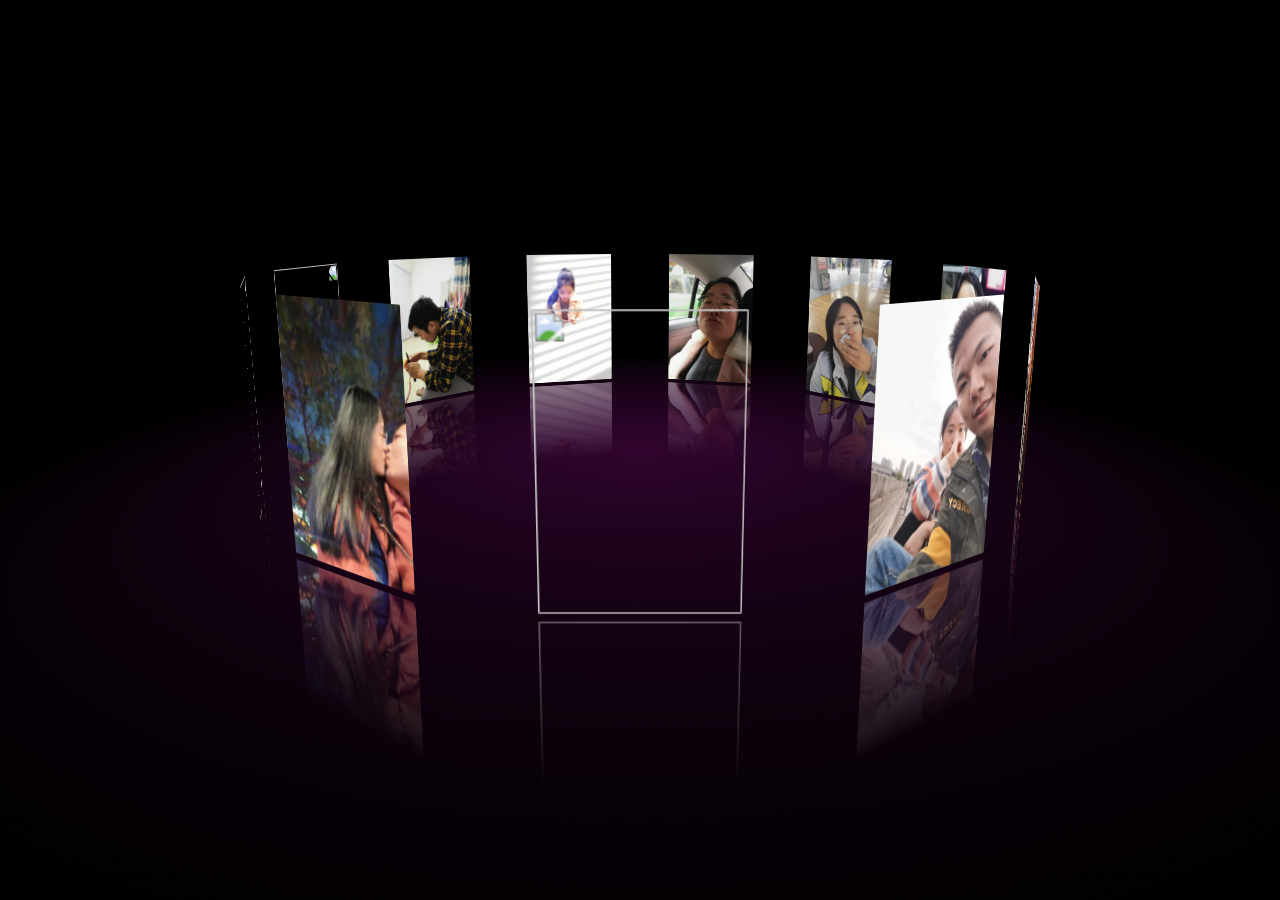
==== index.html @ 3cf671ac "add ..." ====
<!DOCTYPE HTML>
<html>
<head>
<title>please enter your title</title>
<meta charset="utf-8">
<style type='text/css'>
			*{ margin:0; padding:0;}
			body{
				background:#000;
				overflow:hidden;
			}
			#perspective{
				perspective:800px;
			}
			#wrap{
				width:120px;  /*133:200  4:6  */
				height:180px;
				margin:0 auto;
				position:relative;

				/*搭建3D效果必须的两个属性：一个变换风格变3d，一个场景景深800px*/
				transform-style:preserve-3d;
				transform:rotateX(-10deg) rotateY(0deg);
				
			}
			#wrap img{
				width:100%;
				height:100%;
				position:absolute;
				border-radius:1px;
				
				transform:rotateY(0deg) translateZ(0px);
				/*倒影：朝向 偏移 遮盖*//*线性渐变(从哪里开始,开始时候的颜色,结束时候的颜色)*/
				-webkit-box-reflect:below 5px -webkit-linear-gradient(top,rgba(0,0,0,0) 40%,rgba(0,0,0,0.5) 100%);
			}
			#wrap p{
				width:1200px;
				height:1200px;
				background:-webkit-radial-gradient(center center,600px 600px,rgba(244,23,234,0.2),rgba(0,0,0,0));
				border-radius:100%;
				position:absolute;
				left:50%;
				top:102%;
				margin-left:-600px;
				margin-top:-600px;
				transform:rotateX(90deg);
			}
		</style>
</head>
<body>
<div id="perspective">
<div id='wrap'>
<img src="img/1.jpg" />
<img src="img/2.jpg" />
<img src="img/3.jpg" />
<img src="img/4.jpg" />
<img src="img/5.jpg" />
<img src="img/6.jpg" />
<img src="img/7.jpg" />
<img src="img/8.jpg" />
<img src="img/9.jpg" />
<img src="img/10.jpg" />
<img src="img/11.jpg" />
<p></p>
</div>
</div>
<script type="text/javascript">
			window.onload = function(){
				var oWrap = document.getElementById('wrap');
				var oImg = oWrap.getElementsByTagName('img');
				var oImgLength = oImg.length;
				var Deg = 360 / oImgLength;
				var nowX , nowY , lastX , lastY , minusX = 0, minusY = 0;
				var roY = 0 , roX = -10;
				var timer;

				for ( var i=0;i<oImgLength;i++ )
				{
					oImg[i].style.transform = 'rotateY('+ i*Deg +'deg) translateZ(350px)';
					oImg[i].style.transition = 'transform 1s '+ (oImgLength-1-i)*0.1 +'s';

				}

				mTop();

				window.onresize = mTop;

				function mTop(){
					var wH = document.documentElement.clientHeight;
					oWrap.style.marginTop = wH / 2 - 180 + 'px';
				}
				
				// 拖拽：三个事件-按下 移动 抬起
				//按下
				document.onmousedown = function(ev){
					ev = ev || window.event;

					//鼠标按下的时候，给前一点坐标赋值，为了避免第一次相减的时候出错
					lastX = ev.clientX;
					lastY = ev.clientY;
					
					//移动
					this.onmousemove = function(ev){
						ev = ev || window.event;

						clearInterval( timer );

						nowX = ev.clientX; // clientX 鼠标距离页面左边的距离
						nowY = ev.clientY; // clientY ………………………………顶部………………

						//当前坐标和前一点坐标差值
						minusX = nowX - lastX; 
						minusY = nowY - lastY;
						
						//更新wrap的旋转角度，拖拽越快-> minus变化大 -> roY变化大 -> 旋转快
						roY += minusX*0.2; // roY = roY + minusX*0.2;
						roX -= minusY*0.1;
	 
						oWrap.style.transform = 'rotateX('+ roX +'deg) rotateY('+ roY +'deg)';
						
						/*
						//生成div，让div跟着鼠标动
						var oDiv = document.createElement('div');
						oDiv.style.cssText = 'width:5px;height:5px;background:red;position:fixed;left:'+nowX+'px;top:'+nowY+'px';
						this.body.appendChild(oDiv);
						*/
						
						//前一点的坐标
						lastX = nowX;
						lastY = nowY;

					}
					//抬起
					this.onmouseup = function(){
						this.onmousemove = null;
						timer = setInterval(function(){
							minusX *= 0.95;
							minusY *= 0.95;
							roY += minusX*0.2; // roY = roY + minusX*0.2;
							roX -= minusY*0.1;
							oWrap.style.transform = 'rotateX('+ roX +'deg) rotateY('+ roY +'deg)';

							if ( Math.abs(minusX)<0.1 && Math.abs( minusY )<0.1 )
							{
								clearInterval( timer );
							}
							console.log( minusX );
						},13);
					}
					return false;
				}
			}

		</script>
</body>
</html>
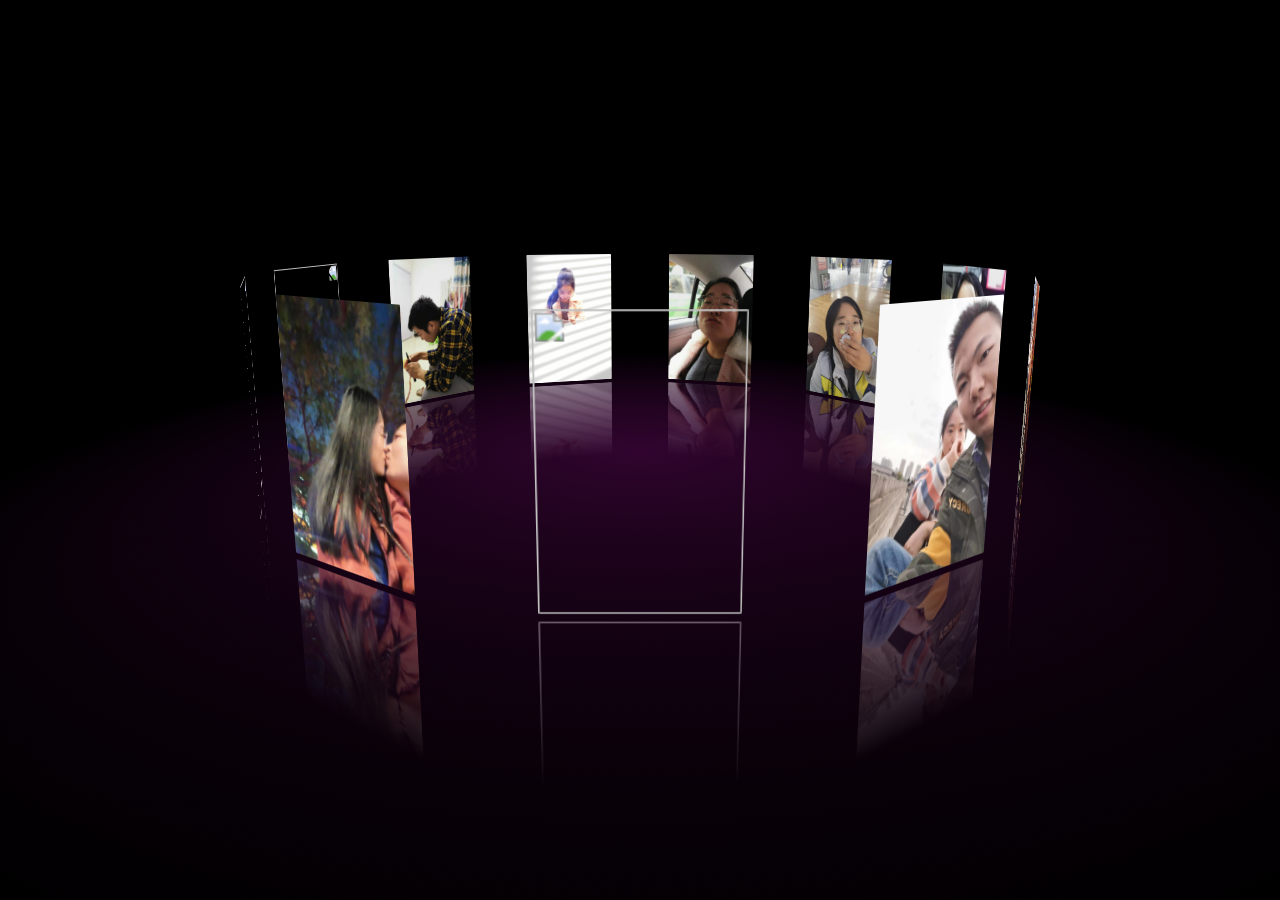
==== commit cefb712f: "。。。" ====
--- a/index.html
+++ b/index.html
@@ -2,7 +2,7 @@
 <!DOCTYPE HTML>
 <html>
 <head>
-<title>please enter your title</title>
+<title>萍萍~我爱你~biu~biu~biu~</title>
 <meta charset="utf-8">
 <style type='text/css'>
 			*{ margin:0; padding:0;}
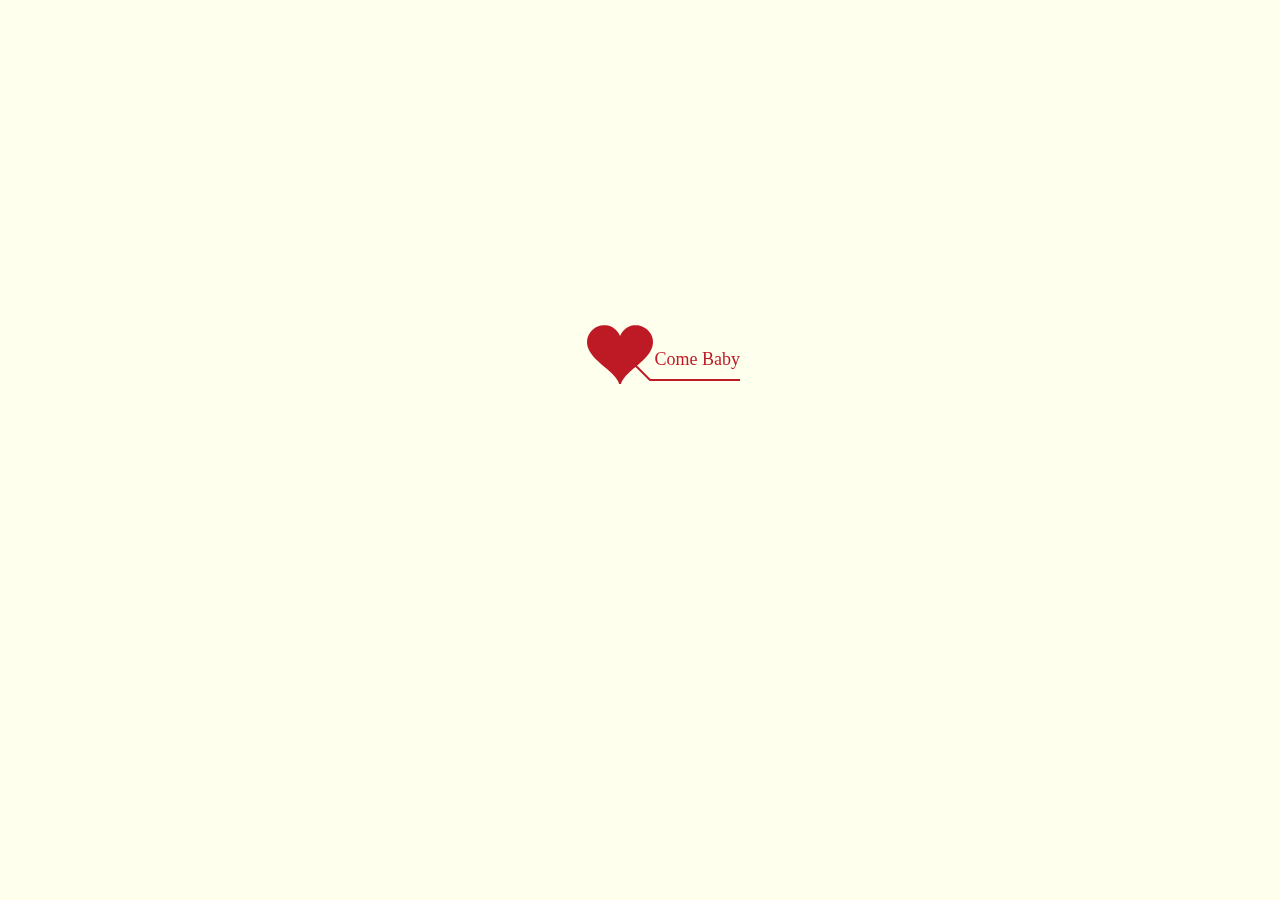
==== commit 4b018039: "something" ====
--- a/index.html
+++ b/index.html
@@ -1,157 +1,207 @@
-
-<!DOCTYPE HTML>
-<html>
+<!DOCTYPE html PUBLIC "-//W3C//DTD XHTML 1.0 Strict//EN" "http://www.w3.org/TR/xhtml1/DTD/xhtml1-strict.dtd">
+<html xml:lang="en" xmlns="http://www.w3.org/1999/xhtml">
 <head>
-<title>萍萍~我爱你~biu~biu~biu~</title>
-<meta charset="utf-8">
-<style type='text/css'>
-			*{ margin:0; padding:0;}
-			body{
-				background:#000;
-				overflow:hidden;
-			}
-			#perspective{
-				perspective:800px;
-			}
-			#wrap{
-				width:120px;  /*133:200  4:6  */
-				height:180px;
-				margin:0 auto;
-				position:relative;
-
-				/*搭建3D效果必须的两个属性：一个变换风格变3d，一个场景景深800px*/
-				transform-style:preserve-3d;
-				transform:rotateX(-10deg) rotateY(0deg);
-				
-			}
-			#wrap img{
-				width:100%;
-				height:100%;
-				position:absolute;
-				border-radius:1px;
-				
-				transform:rotateY(0deg) translateZ(0px);
-				/*倒影：朝向 偏移 遮盖*//*线性渐变(从哪里开始,开始时候的颜色,结束时候的颜色)*/
-				-webkit-box-reflect:below 5px -webkit-linear-gradient(top,rgba(0,0,0,0) 40%,rgba(0,0,0,0.5) 100%);
-			}
-			#wrap p{
-				width:1200px;
-				height:1200px;
-				background:-webkit-radial-gradient(center center,600px 600px,rgba(244,23,234,0.2),rgba(0,0,0,0));
-				border-radius:100%;
-				position:absolute;
-				left:50%;
-				top:102%;
-				margin-left:-600px;
-				margin-top:-600px;
-				transform:rotateX(90deg);
-			}
-		</style>
+<meta http-equiv="Content-Type" content="text/html; charset=UTF-8">
+<title>专为喜爱的 平儿宝宝做</title>
+<link type="text/css" rel="stylesheet" href="renxi/default.css">
+<script type="text/javascript" src="renxi/jquery.min.js"></script>
+<script type="text/javascript" src="renxi/jscex.min.js"></script>
+<script type="text/javascript" src="renxi/jscex-parser.js"></script>
+<script type="text/javascript" src="renxi/jscex-jit.js"></script>
+<script type="text/javascript" src="renxi/jscex-builderbase.min.js"></script>
+<script type="text/javascript" src="renxi/jscex-async.min.js"></script>
+<script type="text/javascript" src="renxi/jscex-async-powerpack.min.js"></script>
+<script type="text/javascript" src="renxi/functions.js" charset="utf-8"></script>
+<script type="text/javascript" src="renxi/love.js" charset="utf-8"></script>
 </head>
 <body>
-<div id="perspective">
-<div id='wrap'>
-<img src="img/1.jpg" />
-<img src="img/2.jpg" />
-<img src="img/3.jpg" />
-<img src="img/4.jpg" />
-<img src="img/5.jpg" />
-<img src="img/6.jpg" />
-<img src="img/7.jpg" />
-<img src="img/8.jpg" />
-<img src="img/9.jpg" />
-<img src="img/10.jpg" />
-<img src="img/11.jpg" />
-<p></p>
+<!-- <audio autoplay="autopaly">
+  <source src="renxi.mp3" type="audio/mp3" />
+</audio> -->
+<div id="main">
+  <!-- <div id="error">本页面采用HTML5编辑，目前您的浏览器无法显示，请换成谷歌(<a href="http://www.google.cn/chrome/intl/zh-CN/landing_chrome.html?hl=zh-CN&brand=CHMI">Chrome</a>)或者火狐(<a href="http://firefox.com.cn/download/">Firefox</a>)浏览器，或者其他游览器的最新版本。</div> -->
+  <div id="wrap">
+    <div id="text">
+      <div id="code"> <font color="#FF0000"> 
+		<span class="say">亲爱的萍儿宝宝，我爱你</span class="say"><br>
+		<span class="say">想让全世界人都知道我爱你~</span class="say">
+        <span class="say"> </span><br>
+        <span class="say"> 我知道我不会甜言蜜语，但是我会用行动证明一切</span><br>
+        <span class="say"> </span><br>
+        <span class="say">有时候我很笨，但我真的想把最好的给你</span><br>
+        <span class="say">因为我太爱你了，所以我总怕失去你</span><br>
+        <span class="say">因为我太爱你了，所以我有点啰嗦，还总说不到点子上</span><br>
+        <span class="say">有时候我也很气自己的笨，想打自己个一顿，打自己这个不争气的东西，要啥没啥  还不会说话 好扎心呀≧◠◡◠≦✌</span><br>
+        <span class="say"> </span><br>
+        <span class="say"><span class="space"></span> -- 爱你的敬敬大帅哥--</span> </font>
+        </p>
+      </div>
+    </div>
+    <div id="clock-box"> <span class="STYLE1"></span><font color="#33CC00">亲爱的小宝宝，我喜欢你</font> <span class="STYLE1">已经……</span>
+      <div id="clock"></div>
+    </div>
+    <canvas id="canvas" width="1100" height="680"></canvas>
+  </div>
 </div>
-</div>
-<script type="text/javascript">
-			window.onload = function(){
-				var oWrap = document.getElementById('wrap');
-				var oImg = oWrap.getElementsByTagName('img');
-				var oImgLength = oImg.length;
-				var Deg = 360 / oImgLength;
-				var nowX , nowY , lastX , lastY , minusX = 0, minusY = 0;
-				var roY = 0 , roX = -10;
-				var timer;
-
-				for ( var i=0;i<oImgLength;i++ )
-				{
-					oImg[i].style.transform = 'rotateY('+ i*Deg +'deg) translateZ(350px)';
-					oImg[i].style.transition = 'transform 1s '+ (oImgLength-1-i)*0.1 +'s';
-
-				}
-
-				mTop();
-
-				window.onresize = mTop;
-
-				function mTop(){
-					var wH = document.documentElement.clientHeight;
-					oWrap.style.marginTop = wH / 2 - 180 + 'px';
-				}
-				
-				// 拖拽：三个事件-按下 移动 抬起
-				//按下
-				document.onmousedown = function(ev){
-					ev = ev || window.event;
-
-					//鼠标按下的时候，给前一点坐标赋值，为了避免第一次相减的时候出错
-					lastX = ev.clientX;
-					lastY = ev.clientY;
-					
-					//移动
-					this.onmousemove = function(ev){
-						ev = ev || window.event;
-
-						clearInterval( timer );
-
-						nowX = ev.clientX; // clientX 鼠标距离页面左边的距离
-						nowY = ev.clientY; // clientY ………………………………顶部………………
-
-						//当前坐标和前一点坐标差值
-						minusX = nowX - lastX; 
-						minusY = nowY - lastY;
-						
-						//更新wrap的旋转角度，拖拽越快-> minus变化大 -> roY变化大 -> 旋转快
-						roY += minusX*0.2; // roY = roY + minusX*0.2;
-						roX -= minusY*0.1;
-	 
-						oWrap.style.transform = 'rotateX('+ roX +'deg) rotateY('+ roY +'deg)';
-						
-						/*
-						//生成div，让div跟着鼠标动
-						var oDiv = document.createElement('div');
-						oDiv.style.cssText = 'width:5px;height:5px;background:red;position:fixed;left:'+nowX+'px;top:'+nowY+'px';
-						this.body.appendChild(oDiv);
-						*/
-						
-						//前一点的坐标
-						lastX = nowX;
-						lastY = nowY;
-
-					}
-					//抬起
-					this.onmouseup = function(){
-						this.onmousemove = null;
-						timer = setInterval(function(){
-							minusX *= 0.95;
-							minusY *= 0.95;
-							roY += minusX*0.2; // roY = roY + minusX*0.2;
-							roX -= minusY*0.1;
-							oWrap.style.transform = 'rotateX('+ roX +'deg) rotateY('+ roY +'deg)';
-
-							if ( Math.abs(minusX)<0.1 && Math.abs( minusY )<0.1 )
-							{
-								clearInterval( timer );
-							}
-							console.log( minusX );
-						},13);
-					}
-					return false;
-				}
-			}
-
-		</script>
+<script>
+    </script>
+<script>
+    (function(){
+        var canvas = $('#canvas');
+		
+        if (!canvas[0].getContext) {
+            $("#error").show();
+            return false;        }
+
+        var width = canvas.width();
+        var height = canvas.height();        
+        canvas.attr("width", width);
+        canvas.attr("height", height);
+        var opts = {
+            seed: {
+                x: width / 2 - 20,
+                color: "rgb(190, 26, 37)",
+                scale: 2
+            },
+            branch: [
+                [535, 680, 570, 250, 500, 200, 30, 100, [
+                    [540, 500, 455, 417, 340, 400, 13, 100, [
+                        [450, 435, 434, 430, 394, 395, 2, 40]
+                    ]],
+                    [550, 445, 600, 356, 680, 345, 12, 100, [
+                        [578, 400, 648, 409, 661, 426, 3, 80]
+                    ]],
+                    [539, 281, 537, 248, 534, 217, 3, 40],
+                    [546, 397, 413, 247, 328, 244, 9, 80, [
+                        [427, 286, 383, 253, 371, 205, 2, 40],
+                        [498, 345, 435, 315, 395, 330, 4, 60]
+                    ]],
+                    [546, 357, 608, 252, 678, 221, 6, 100, [
+                        [590, 293, 646, 277, 648, 271, 2, 80]
+                    ]]
+                ]] 
+            ],
+            bloom: {
+                num: 700,
+                width: 1080,
+                height: 650,
+            },
+            footer: {
+                width: 1200,
+                height: 5,
+                speed: 10,
+            }
+        }
+
+        var tree = new Tree(canvas[0], width, height, opts);
+        var seed = tree.seed;
+        var foot = tree.footer;
+        var hold = 1;
+
+        canvas.click(function(e) {
+            var offset = canvas.offset(), x, y;
+            x = e.pageX - offset.left;
+            y = e.pageY - offset.top;
+            if (seed.hover(x, y)) {
+                hold = 0; 
+                canvas.unbind("click");
+                canvas.unbind("mousemove");
+                canvas.removeClass('hand');
+            }
+        }).mousemove(function(e){
+            var offset = canvas.offset(), x, y;
+            x = e.pageX - offset.left;
+            y = e.pageY - offset.top;
+            canvas.toggleClass('hand', seed.hover(x, y));
+        });
+
+        var seedAnimate = eval(Jscex.compile("async", function () {
+            seed.draw();
+            while (hold) {
+                $await(Jscex.Async.sleep(10));
+            }
+            while (seed.canScale()) {
+                seed.scale(0.95);
+                $await(Jscex.Async.sleep(10));
+            }
+            while (seed.canMove()) {
+                seed.move(0, 2);
+                foot.draw();
+                $await(Jscex.Async.sleep(10));
+            }
+        }));
+
+        var growAnimate = eval(Jscex.compile("async", function () {
+            do {
+    	        tree.grow();
+                $await(Jscex.Async.sleep(10));
+            } while (tree.canGrow());
+        }));
+
+        var flowAnimate = eval(Jscex.compile("async", function () {
+            do {
+    	        tree.flower(2);
+                $await(Jscex.Async.sleep(10));
+            } while (tree.canFlower());
+        }));
+
+        var moveAnimate = eval(Jscex.compile("async", function () {
+            tree.snapshot("p1", 240, 0, 610, 680);
+            while (tree.move("p1", 500, 0)) {
+                foot.draw();
+                $await(Jscex.Async.sleep(10));
+            }
+            foot.draw();
+            tree.snapshot("p2", 500, 0, 610, 680);
+
+            // 会有闪烁不得意这样做, (＞﹏＜)
+            canvas.parent().css("background", "url(" + tree.toDataURL('image/png') + ")");
+            canvas.css("background", "#ffe");
+            $await(Jscex.Async.sleep(300));
+            canvas.css("background", "none");
+        }));
+
+        var jumpAnimate = eval(Jscex.compile("async", function () {
+            var ctx = tree.ctx;
+            while (true) {
+                tree.ctx.clearRect(0, 0, width, height);
+                tree.jump();
+                foot.draw();
+                $await(Jscex.Async.sleep(25));
+            }
+        }));
+
+        var textAnimate = eval(Jscex.compile("async", function () {
+		    var together = new Date();
+		    together.setFullYear(2019,10,15); 			//时间年月日
+		    together.setHours(16);						//小时	
+		    together.setMinutes(53);					//分钟
+		    together.setSeconds(0);					//秒前一位
+		    together.setMilliseconds(2);				//秒第二位
+
+		    $("#code").show().typewriter();
+            $("#clock-box").fadeIn(500);
+            while (true) {
+                timeElapse(together);
+                $await(Jscex.Async.sleep(1000));
+            }
+        }));
+
+        var runAsync = eval(Jscex.compile("async", function () {
+            $await(seedAnimate());
+            $await(growAnimate());
+            $await(flowAnimate());
+            $await(moveAnimate());
+
+            textAnimate().start();
+
+            $await(jumpAnimate());
+        }));
+
+        runAsync().start();
+    })();
+    </script>
+
+
 </body>
 </html>--- a/renxi/default.css
+++ b/renxi/default.css
@@ -0,0 +1,15 @@
+body{margin:0;padding:0;background:#ffe;font-size:14px;font-family:'微软雅黑','宋体',sans-serif;color:#231F20;overflow:auto}
+a {color:#000;font-size:14px;}
+#main{width:100%;}
+#wrap{position:relative;margin:0 auto;width:1100px;height:680px;margin-top:10px;}
+#text{width:400px;height:425px;left:60px;top:80px;position:absolute;}
+#code{display:none;font-size:16px;}
+#clock-box {position:absolute;left:60px;top:550px;font-size:28px;display:none;}
+#clock-box a {font-size:28px;text-decoration:none;}
+#clock{margin-left:48px;}
+#clock .digit {font-size:64px;}
+#canvas{margin:0 auto;width:1100px;height:680px;}
+#error{margin:0 auto;text-align:center;margin-top:60px;display:none;}
+.hand{cursor:pointer;}
+.say{margin-left:5px;}
+.space{margin-right:150px;}
